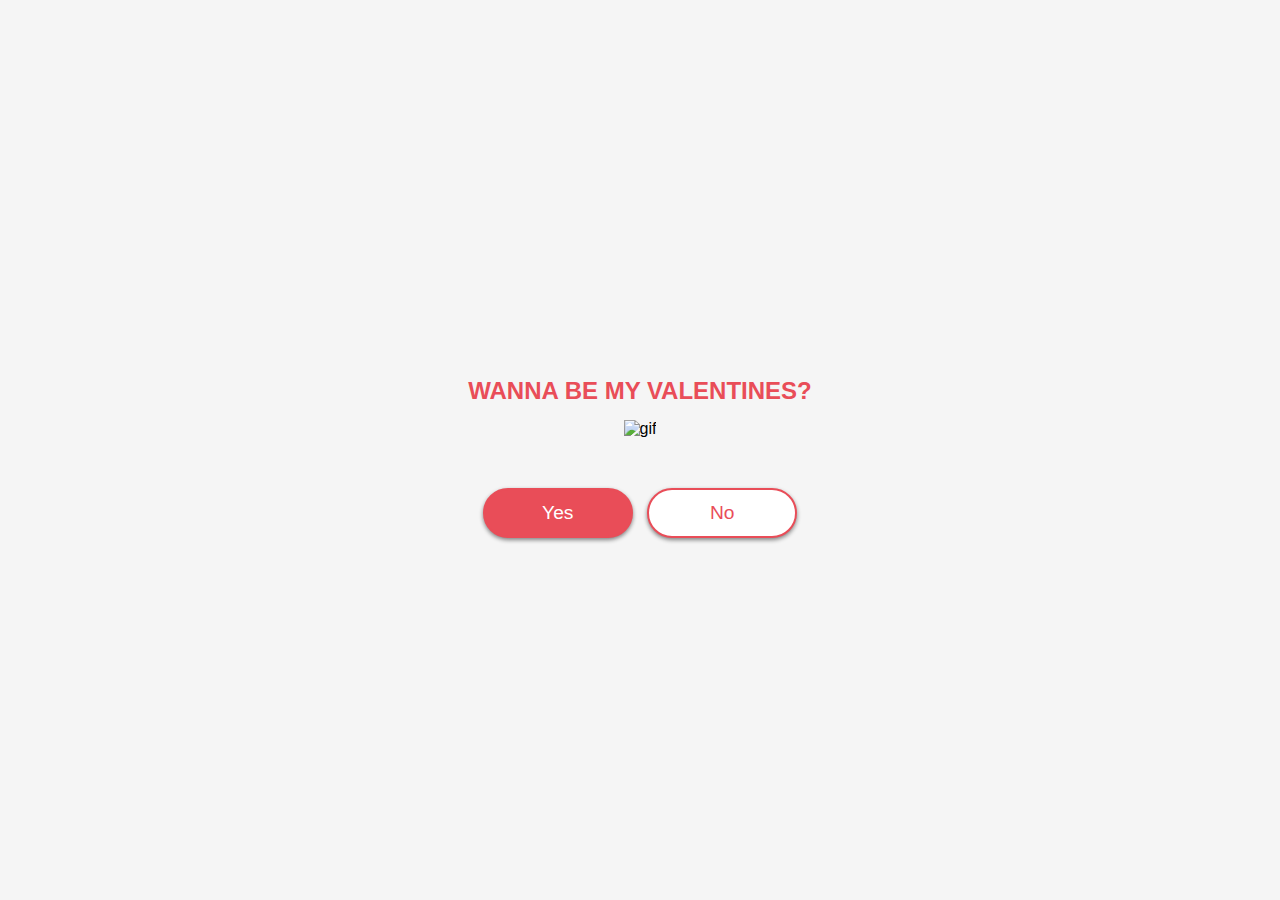
==== index.html @ 83aa9c45 "Add files via upload" ====
<!DOCTYPE html>
<html lang="en">
<head>
    <meta charset="UTF-8">
    <meta name="viewport" content="width=device-width, initial-scale=1.0">
    <title>Message For You</title>
    <link rel="stylesheet" href="kiss.css">
</head>
<body>
    <div class="wrapper">
        <h2 class="question">WANNA BE MY VALENTINES?</h2>
        <img class="gif" alt="gif" src="https://raw.githubusercontent.com/DzarelDeveloper/Img/main/gifyou.webp">
        <div class="btn-group">
            <button class="yes-btn">Yes</button>
            <button class="no-btn">No</button>
        </div>
    </div>
    <script src="kiss.js"></script>
</body>
</html>
---- kiss.css ----
* {
    margin: 0;
    padding: 0;
    box-sizing: border-box;
}

body {
    display: flex;
    justify-content: center;
    align-items: center;
    height: 100vh;
    overflow: hidden; /* Prevent scrolling */
    background: whitesmoke;
    font-family: Verdana, Geneva, Tahoma, sans-serif;
}

.wrapper {
    text-align: center;
}

.gif {
    width: 100%;
    max-width: 400px;
    height: auto;
}

h2 {
    font-size: 1.5em;
    color: #e94d58;
    margin: 15px 0;
}

.btn-group {
    margin-top: 50px;
}

button {
    width: 150px;
    height: 50px;
    color: white;
    font-size: 1.2em;
    border-radius: 30px;
    outline: none;
    cursor: pointer;
    box-shadow: 0 2px 4px gray;
}

.yes-btn {
    background: #e94d58;
    border: 2px solid #e94d58;
}

.no-btn {
    background: white;
    color: #e94d58;
    border: 2px solid #e94d58;
    margin-left: 10px;
}
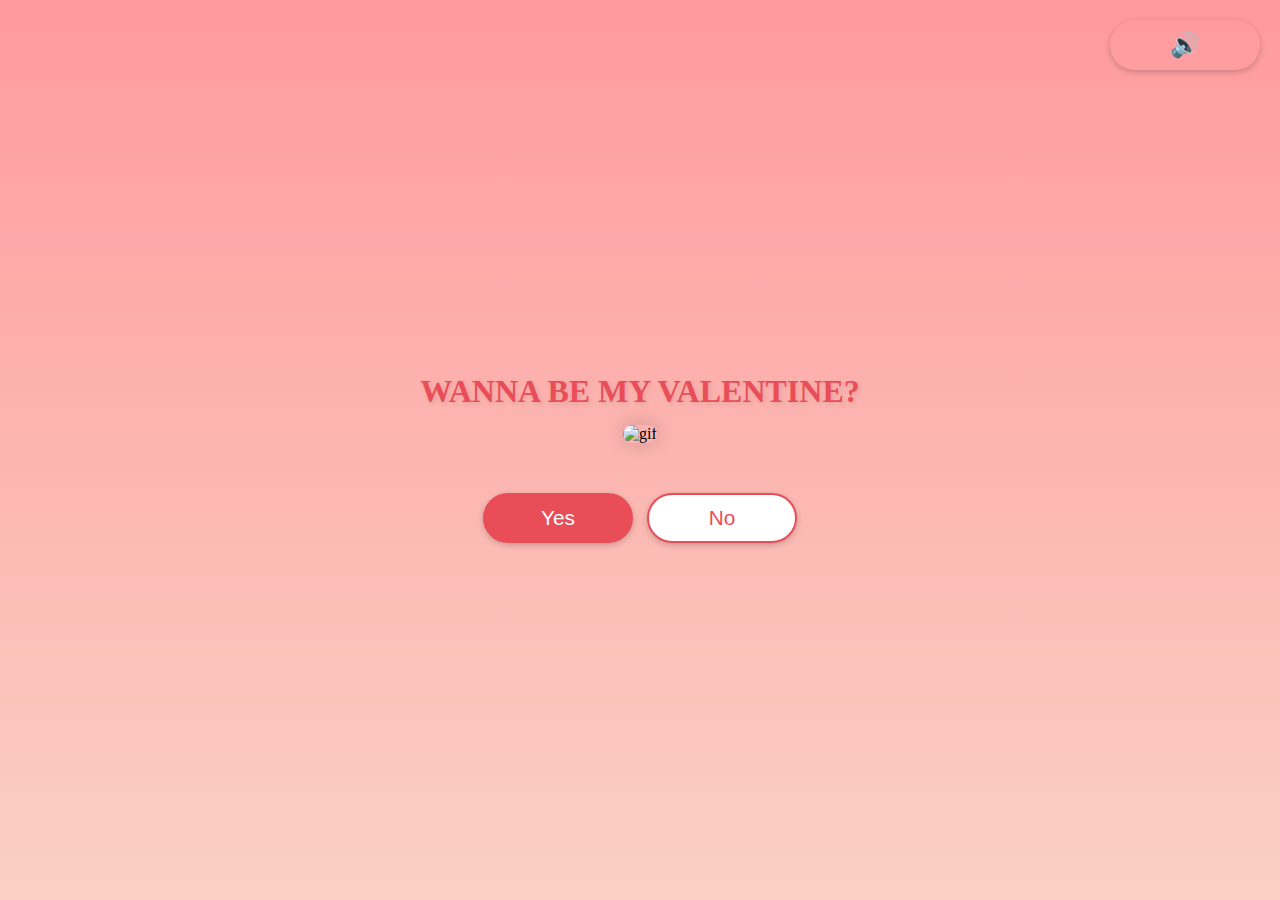
==== commit e4a631fb: "trying to push" ====
--- a/index.html
+++ b/index.html
@@ -8,13 +8,25 @@
 </head>
 <body>
     <div class="wrapper">
-        <h2 class="question">WANNA BE MY VALENTINES?</h2>
+        <h2 class="question">WANNA BE MY VALENTINE?</h2>
         <img class="gif" alt="gif" src="https://raw.githubusercontent.com/DzarelDeveloper/Img/main/gifyou.webp">
         <div class="btn-group">
             <button class="yes-btn">Yes</button>
             <button class="no-btn">No</button>
         </div>
     </div>
+
+    <!-- Music player controls -->
+    <div class="music-control">
+        <button id="mute-btn">🔊</button>
+    </div>
+
+    <!-- Background music -->
+    <audio id="background-music" autoplay loop>
+        <source src="your-music-file.mp3" type="audio/mpeg">
+        Your browser does not support the audio element.
+    </audio>
+
     <script src="kiss.js"></script>
 </body>
 </html>
--- a/kiss.css
+++ b/kiss.css
@@ -9,9 +9,10 @@
     justify-content: center;
     align-items: center;
     height: 100vh;
-    overflow: hidden; /* Prevent scrolling */
-    background: whitesmoke;
-    font-family: Verdana, Geneva, Tahoma, sans-serif;
+    overflow: hidden;
+    background: linear-gradient(to bottom, #ff9a9e, #fad0c4);
+    font-family: 'Dancing Script', cursive;
+    position: relative;
 }
 
 .wrapper {
@@ -22,11 +23,14 @@
     width: 100%;
     max-width: 400px;
     height: auto;
+    border-radius: 15px;
+    box-shadow: 0 0 20px rgba(0, 0, 0, 0.2);
 }
 
 h2 {
-    font-size: 1.5em;
+    font-size: 2em;
     color: #e94d58;
+    text-shadow: 2px 2px 5px rgba(0, 0, 0, 0.1);
     margin: 15px 0;
 }
 
@@ -38,11 +42,17 @@
     width: 150px;
     height: 50px;
     color: white;
-    font-size: 1.2em;
+    font-size: 1.3em;
     border-radius: 30px;
     outline: none;
     cursor: pointer;
-    box-shadow: 0 2px 4px gray;
+    box-shadow: 0 2px 6px rgba(0, 0, 0, 0.2);
+    transition: all 0.3s ease;
+}
+
+button:hover {
+    transform: scale(1.1);
+    box-shadow: 0 4px 12px rgba(0, 0, 0, 0.3);
 }
 
 .yes-btn {
@@ -56,3 +66,22 @@
     border: 2px solid #e94d58;
     margin-left: 10px;
 }
+
+.music-control {
+    position: absolute;
+    top: 20px;
+    right: 20px;
+}
+
+#mute-btn {
+    font-size: 1.5em;
+    background: none;
+    border: none;
+    color: #e94d58;
+    cursor: pointer;
+    transition: transform 0.2s ease;
+}
+
+#mute-btn:hover {
+    transform: scale(1.2);
+}
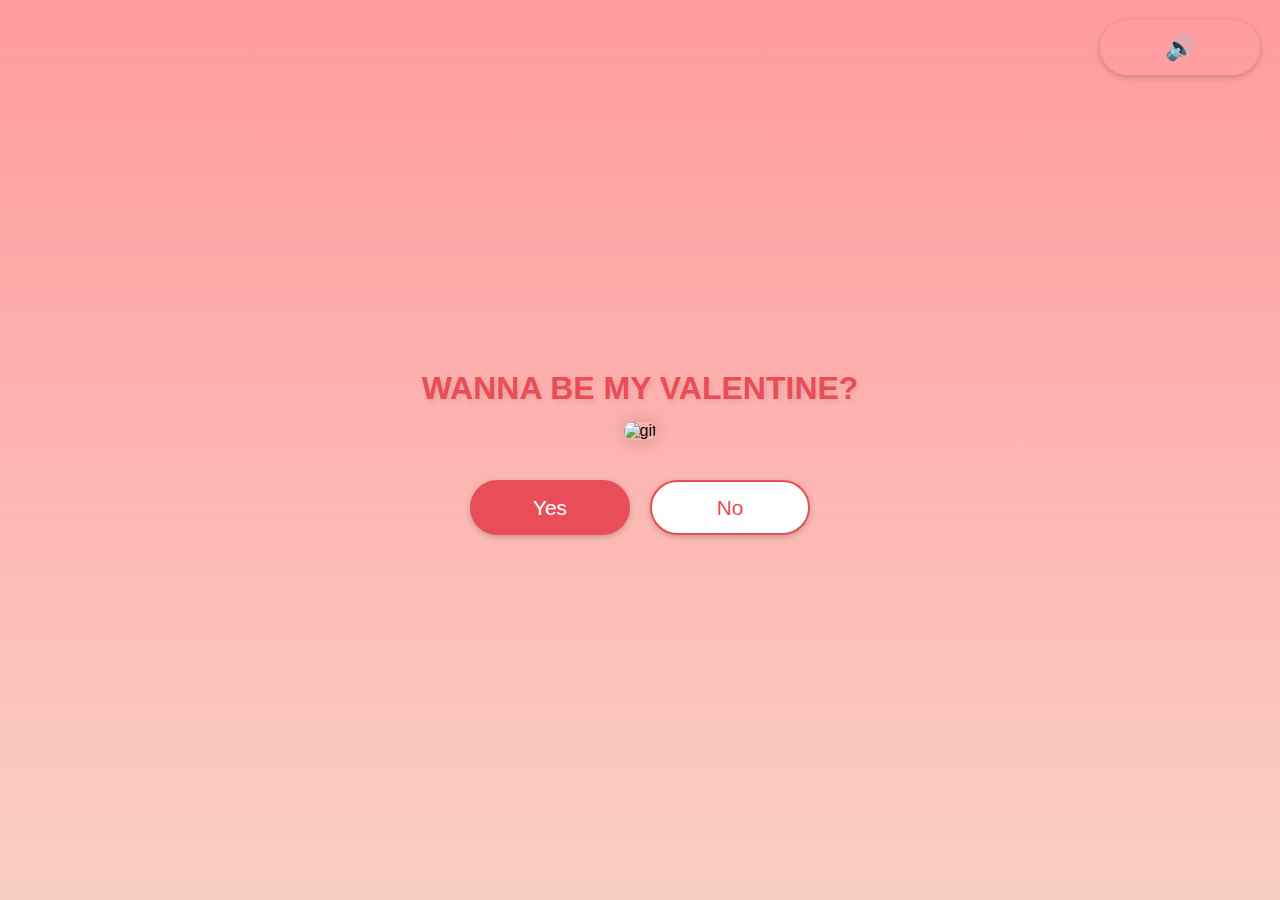
==== commit d1342a42: "new" ====
--- a/index.html
+++ b/index.html
@@ -2,7 +2,7 @@
 <html lang="en">
 <head>
     <meta charset="UTF-8">
-    <meta name="viewport" content="width=device-width, initial-scale=1.0">
+    <meta name="viewport" content="width=device-width, initial-scale=1.0, user-scalable=no, minimum-scale=1.0, maximum-scale=1.0">
     <title>Message For You</title>
     <link rel="stylesheet" href="kiss.css">
 </head>
@@ -22,7 +22,7 @@
     </div>
 
     <!-- Background music -->
-    <audio id="background-music" autoplay loop>
+    <audio id="background-music" loop>
         <source src="your-music-file.mp3" type="audio/mpeg">
         Your browser does not support the audio element.
     </audio>
--- a/kiss.css
+++ b/kiss.css
@@ -11,17 +11,18 @@
     height: 100vh;
     overflow: hidden;
     background: linear-gradient(to bottom, #ff9a9e, #fad0c4);
-    font-family: 'Dancing Script', cursive;
+    font-family: 'Dancing Script', cursive, 'Arial', sans-serif;
     position: relative;
 }
 
 .wrapper {
     text-align: center;
+    padding: 20px;
 }
 
 .gif {
     width: 100%;
-    max-width: 400px;
+    max-width: 350px;
     height: auto;
     border-radius: 15px;
     box-shadow: 0 0 20px rgba(0, 0, 0, 0.2);
@@ -32,15 +33,19 @@
     color: #e94d58;
     text-shadow: 2px 2px 5px rgba(0, 0, 0, 0.1);
     margin: 15px 0;
+    padding: 0 10px;
 }
 
 .btn-group {
-    margin-top: 50px;
+    margin-top: 30px;
+    display: flex;
+    justify-content: center;
+    flex-wrap: wrap;
 }
 
 button {
-    width: 150px;
-    height: 50px;
+    width: 160px;
+    height: 55px;
     color: white;
     font-size: 1.3em;
     border-radius: 30px;
@@ -48,6 +53,7 @@
     cursor: pointer;
     box-shadow: 0 2px 6px rgba(0, 0, 0, 0.2);
     transition: all 0.3s ease;
+    margin: 10px;
 }
 
 button:hover {
@@ -64,13 +70,12 @@
     background: white;
     color: #e94d58;
     border: 2px solid #e94d58;
-    margin-left: 10px;
 }
 
 .music-control {
     position: absolute;
-    top: 20px;
-    right: 20px;
+    top: 10px;
+    right: 10px;
 }
 
 #mute-btn {
@@ -85,3 +90,29 @@
 #mute-btn:hover {
     transform: scale(1.2);
 }
+
+/* Responsive design for smaller screens */
+@media (max-width: 600px) {
+    .gif {
+        max-width: 300px;
+    }
+
+    h2 {
+        font-size: 1.5em;
+    }
+
+    button {
+        width: 140px;
+        height: 45px;
+        font-size: 1.1em;
+    }
+
+    .btn-group {
+        flex-direction: column;
+        align-items: center;
+    }
+
+    #mute-btn {
+        font-size: 1.2em;
+    }
+}
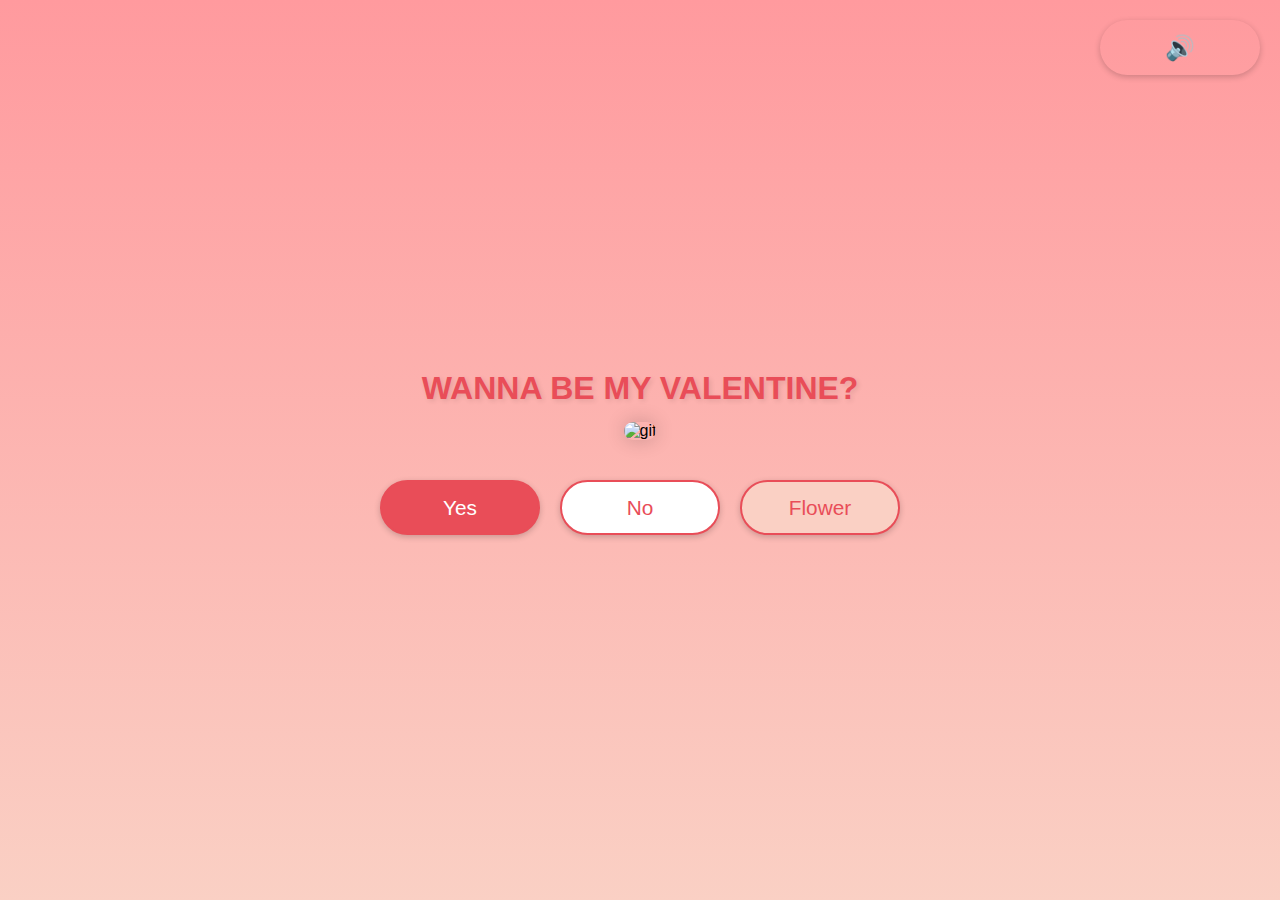
==== commit 10d6d0d6: "done" ====
--- a/index.html
+++ b/index.html
@@ -13,6 +13,7 @@
         <div class="btn-group">
             <button class="yes-btn">Yes</button>
             <button class="no-btn">No</button>
+            <button class="flower-btn">Flower</button>
         </div>
     </div>
 
@@ -23,7 +24,7 @@
 
     <!-- Background music -->
     <audio id="background-music" loop>
-        <source src="your-music-file.mp3" type="audio/mpeg">
+        <source src="TWICE Doughnut Music Video.mp3" type="audio/mpeg">
         Your browser does not support the audio element.
     </audio>
 
--- a/kiss.css
+++ b/kiss.css
@@ -72,6 +72,12 @@
     border: 2px solid #e94d58;
 }
 
+.flower-btn {
+    background: #fad0c4;
+    color: #e94d58;
+    border: 2px solid #e94d58;
+}
+
 .music-control {
     position: absolute;
     top: 10px;
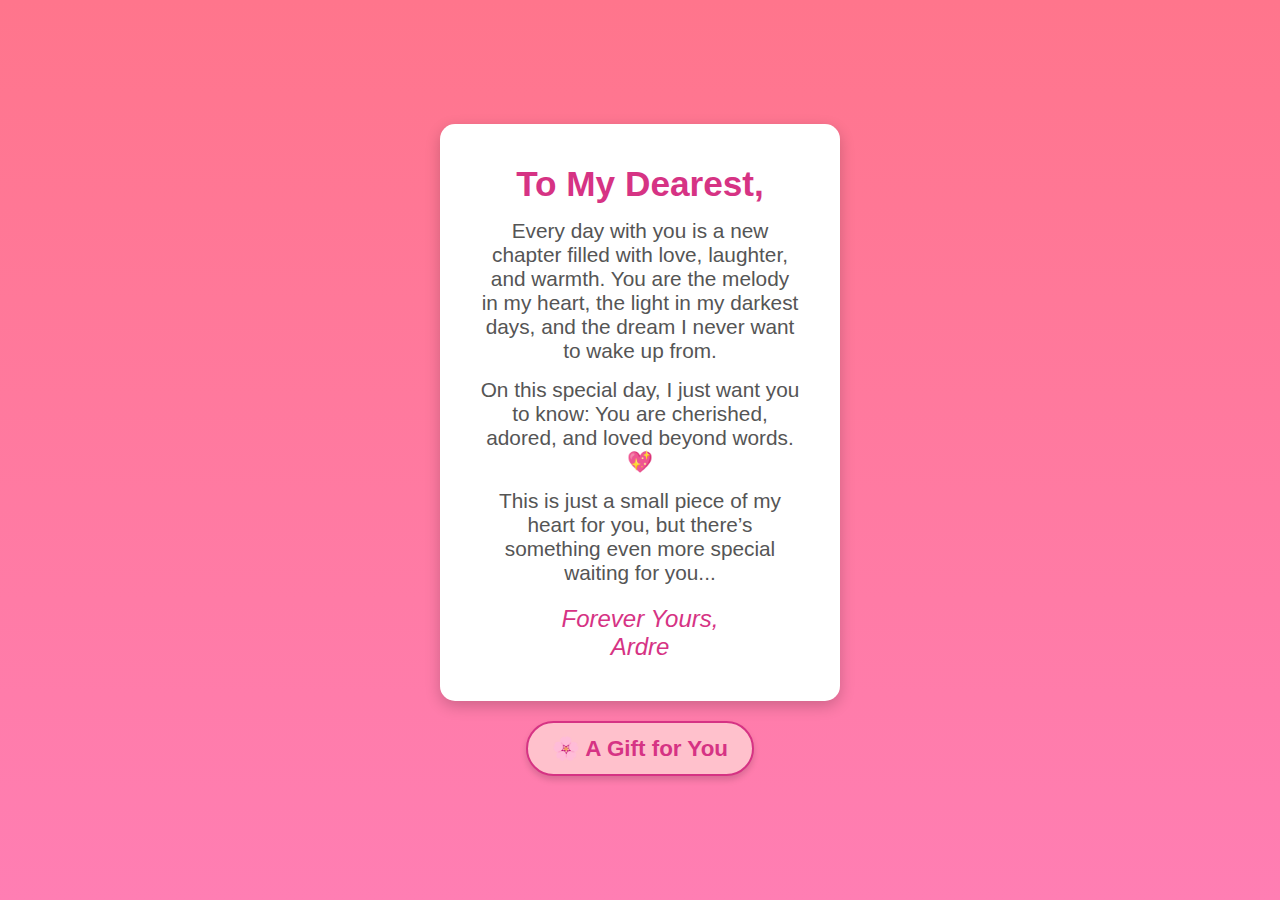
==== commit 9c35a3c8: "finish" ====
--- a/index.html
+++ b/index.html
@@ -2,32 +2,42 @@
 <html lang="en">
 <head>
     <meta charset="UTF-8">
-    <meta name="viewport" content="width=device-width, initial-scale=1.0, user-scalable=no, minimum-scale=1.0, maximum-scale=1.0">
-    <title>Message For You</title>
-    <link rel="stylesheet" href="kiss.css">
+    <meta name="viewport" content="width=device-width, initial-scale=1.0">
+    <title>My Love Letter to You 💌</title>
+    <link rel="stylesheet" href="style.css">
 </head>
 <body>
-    <div class="wrapper">
-        <h2 class="question">WANNA BE MY VALENTINE?</h2>
-        <img class="gif" alt="gif" src="https://raw.githubusercontent.com/DzarelDeveloper/Img/main/gifyou.webp">
-        <div class="btn-group">
-            <button class="yes-btn">Yes</button>
-            <button class="no-btn">No</button>
-            <button class="flower-btn">Flower</button>
+
+    <div class="letter">
+        <div class="envelope">
+            <div class="card">
+                <h1>To My Dearest,</h1>
+                <p>
+                    Every day with you is a new chapter filled with love, laughter, and warmth.  
+                    You are the melody in my heart, the light in my darkest days,  
+                    and the dream I never want to wake up from.  
+                </p>
+                <p>
+                    On this special day, I just want you to know:  
+                    You are cherished, adored, and loved beyond words. 💖  
+                </p>
+                <p>
+                    This is just a small piece of my heart for you,  
+                    but there’s something even more special waiting for you...  
+                </p>
+                <div class="signature">Forever Yours, <br> Ardre</div>
+            </div>
         </div>
     </div>
 
-    <!-- Music player controls -->
-    <div class="music-control">
-        <button id="mute-btn">🔊</button>
-    </div>
+    <a href="flower.html" class="flower-btn">🌸 A Gift for You</a>
 
-    <!-- Background music -->
     <audio id="background-music" loop>
         <source src="TWICE Doughnut Music Video.mp3" type="audio/mpeg">
         Your browser does not support the audio element.
     </audio>
 
-    <script src="kiss.js"></script>
+    <script src="script.js"></script>
+
 </body>
 </html>
--- a/style.css
+++ b/style.css
@@ -0,0 +1,98 @@
+/* Reset Styles */
+* {
+    margin: 0;
+    padding: 0;
+    box-sizing: border-box;
+    font-family: 'Dancing Script', cursive, Arial, sans-serif;
+}
+
+/* Background */
+body {
+    display: flex;
+    flex-direction: column;
+    justify-content: center;
+    align-items: center;
+    height: 100vh;
+    background: linear-gradient(to bottom, #ff758c, #ff7eb3);
+    text-align: center;
+}
+
+/* Envelope & Letter */
+.letter {
+    position: relative;
+    width: 400px;
+    height: auto;
+}
+
+.envelope {
+    background: #fff;
+    padding: 20px;
+    border-radius: 15px;
+    box-shadow: 0 5px 15px rgba(0, 0, 0, 0.2);
+}
+
+.card {
+    padding: 20px;
+    text-align: center;
+}
+
+h1 {
+    font-size: 2.2em;
+    color: #d63384;
+    margin-bottom: 15px;
+}
+
+p {
+    font-size: 1.3em;
+    color: #555;
+    margin-bottom: 15px;
+}
+
+/* Signature */
+.signature {
+    font-size: 1.5em;
+    color: #d63384;
+    margin-top: 20px;
+    font-style: italic;
+}
+
+/* Flower Button */
+.flower-btn {
+    display: inline-block;
+    margin-top: 20px;
+    font-size: 1.4em;
+    padding: 12px 24px;
+    background: #ffc1cc;
+    color: #d63384;
+    border: 2px solid #d63384;
+    border-radius: 30px;
+    text-decoration: none;
+    font-weight: bold;
+    transition: all 0.3s ease-in-out;
+    box-shadow: 0 4px 6px rgba(0, 0, 0, 0.15);
+}
+
+.flower-btn:hover {
+    background: #ff4081;
+    color: white;
+}
+
+/* Responsive */
+@media (max-width: 500px) {
+    .letter {
+        width: 300px;
+    }
+
+    h1 {
+        font-size: 1.8em;
+    }
+
+    p {
+        font-size: 1.2em;
+    }
+
+    .flower-btn {
+        font-size: 1.2em;
+        padding: 10px 20px;
+    }
+}
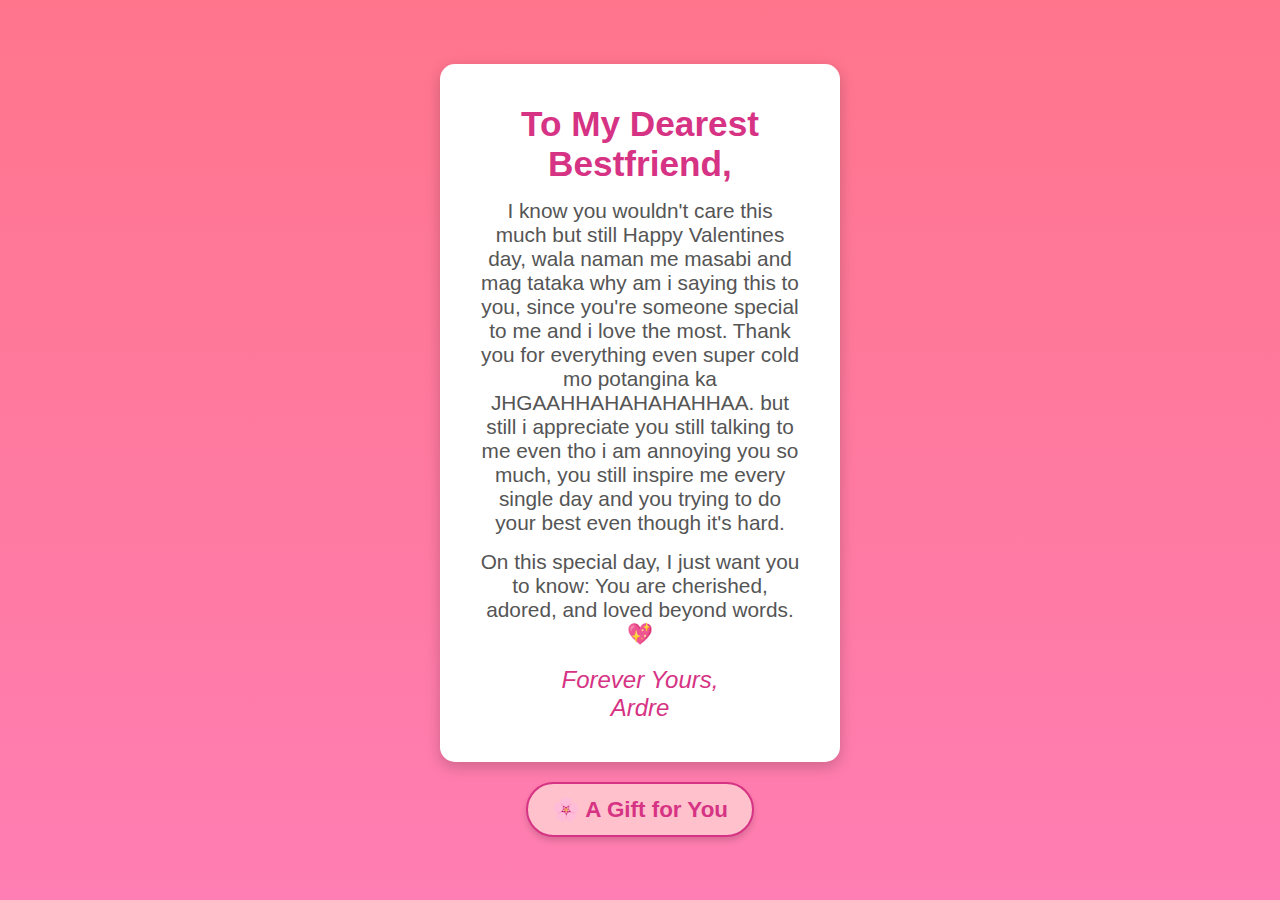
==== commit 6c8907dd: "Update index.html" ====
--- a/index.html
+++ b/index.html
@@ -11,20 +11,21 @@
     <div class="letter">
         <div class="envelope">
             <div class="card">
-                <h1>To My Dearest,</h1>
+                <h1>To My Dearest Bestfriend,</h1>
                 <p>
-                    Every day with you is a new chapter filled with love, laughter, and warmth.  
-                    You are the melody in my heart, the light in my darkest days,  
-                    and the dream I never want to wake up from.  
+                    I know you wouldn't care this much but still Happy Valentines day,
+                    wala naman me masabi and mag tataka why am i saying this to you,
+                    since you're someone special to me and i love the most. Thank you for everything
+                    even super cold mo potangina ka JHGAAHHAHAHAHAHHAA.
+                    but still i appreciate you still talking to me even tho i am annoying you so much,
+                    you still inspire me every single day and you trying to do your best even though it's hard.
+                     
                 </p>
                 <p>
                     On this special day, I just want you to know:  
                     You are cherished, adored, and loved beyond words. 💖  
                 </p>
-                <p>
-                    This is just a small piece of my heart for you,  
-                    but there’s something even more special waiting for you...  
-                </p>
+            
                 <div class="signature">Forever Yours, <br> Ardre</div>
             </div>
         </div>
@@ -33,7 +34,7 @@
     <a href="flower.html" class="flower-btn">🌸 A Gift for You</a>
 
     <audio id="background-music" loop>
-        <source src="TWICE Doughnut Music Video.mp3" type="audio/mpeg">
+        <source src="" type="audio/mpeg">
         Your browser does not support the audio element.
     </audio>
 
